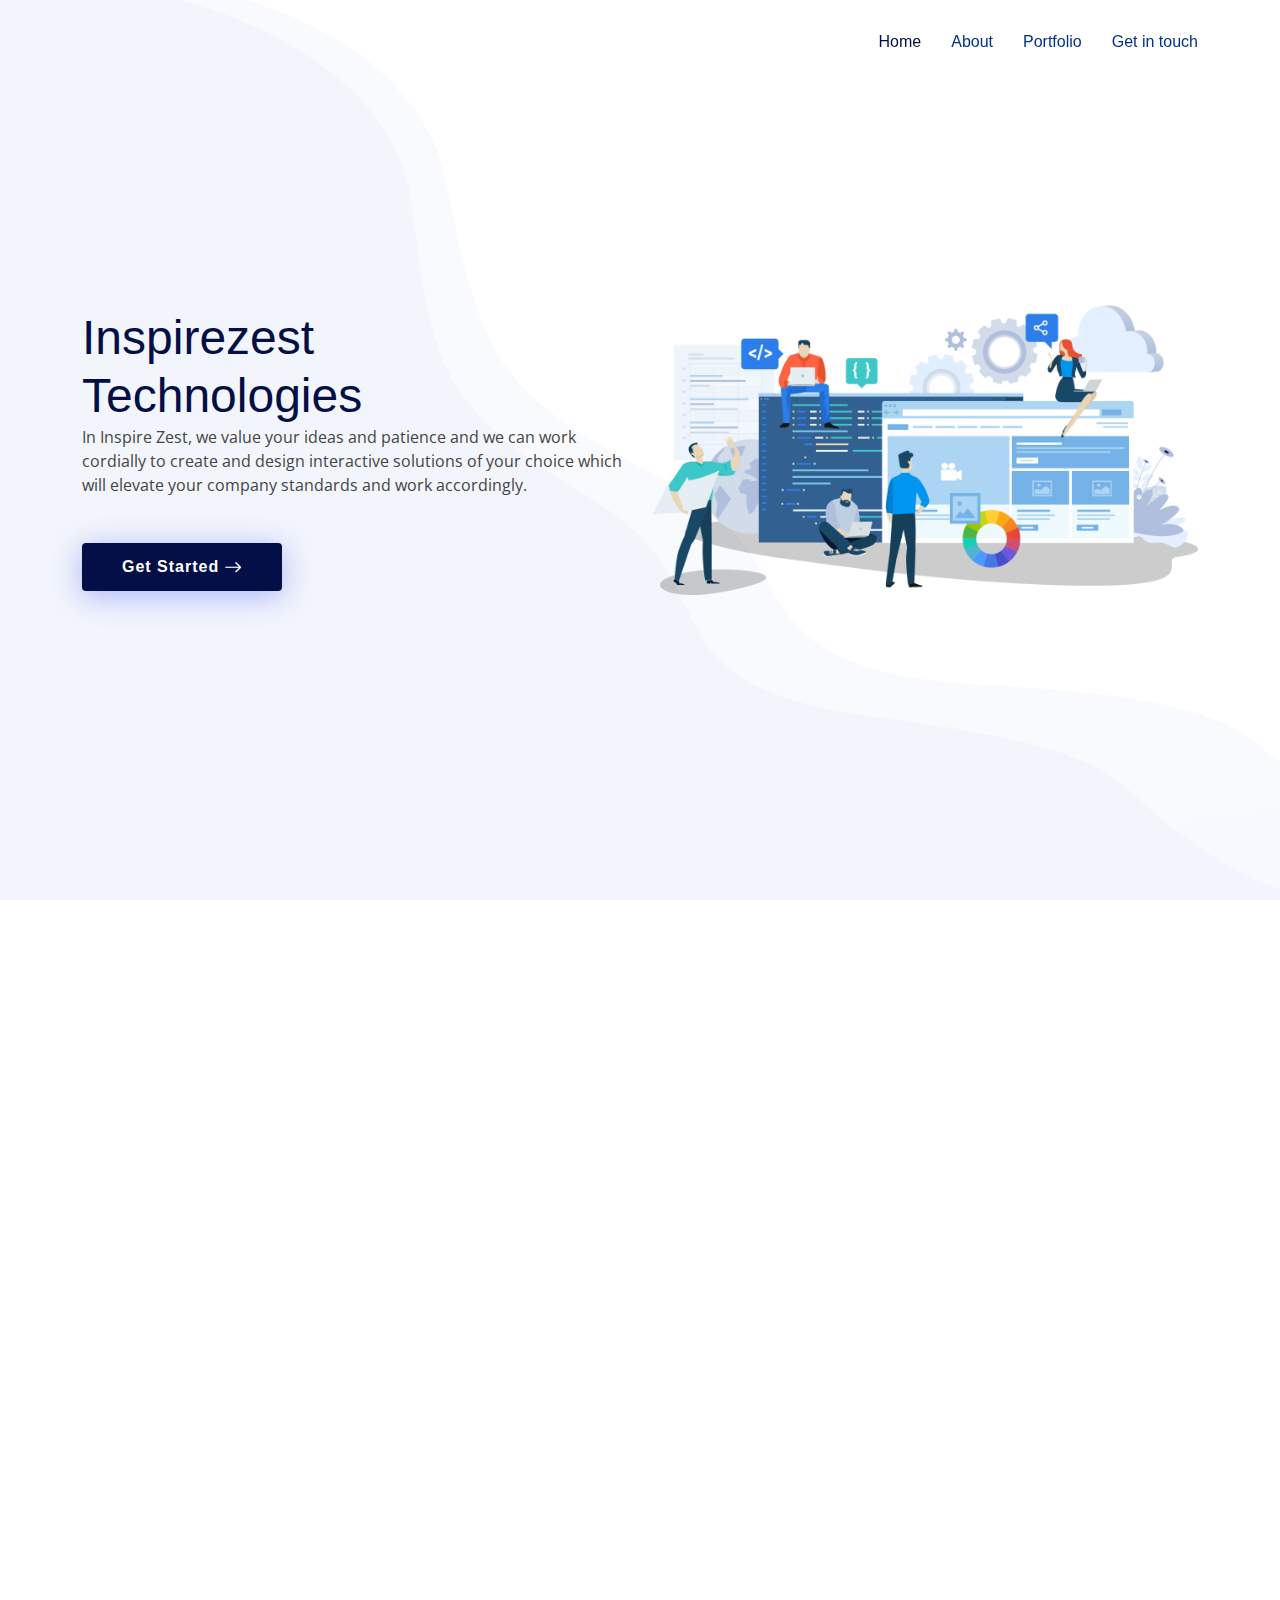
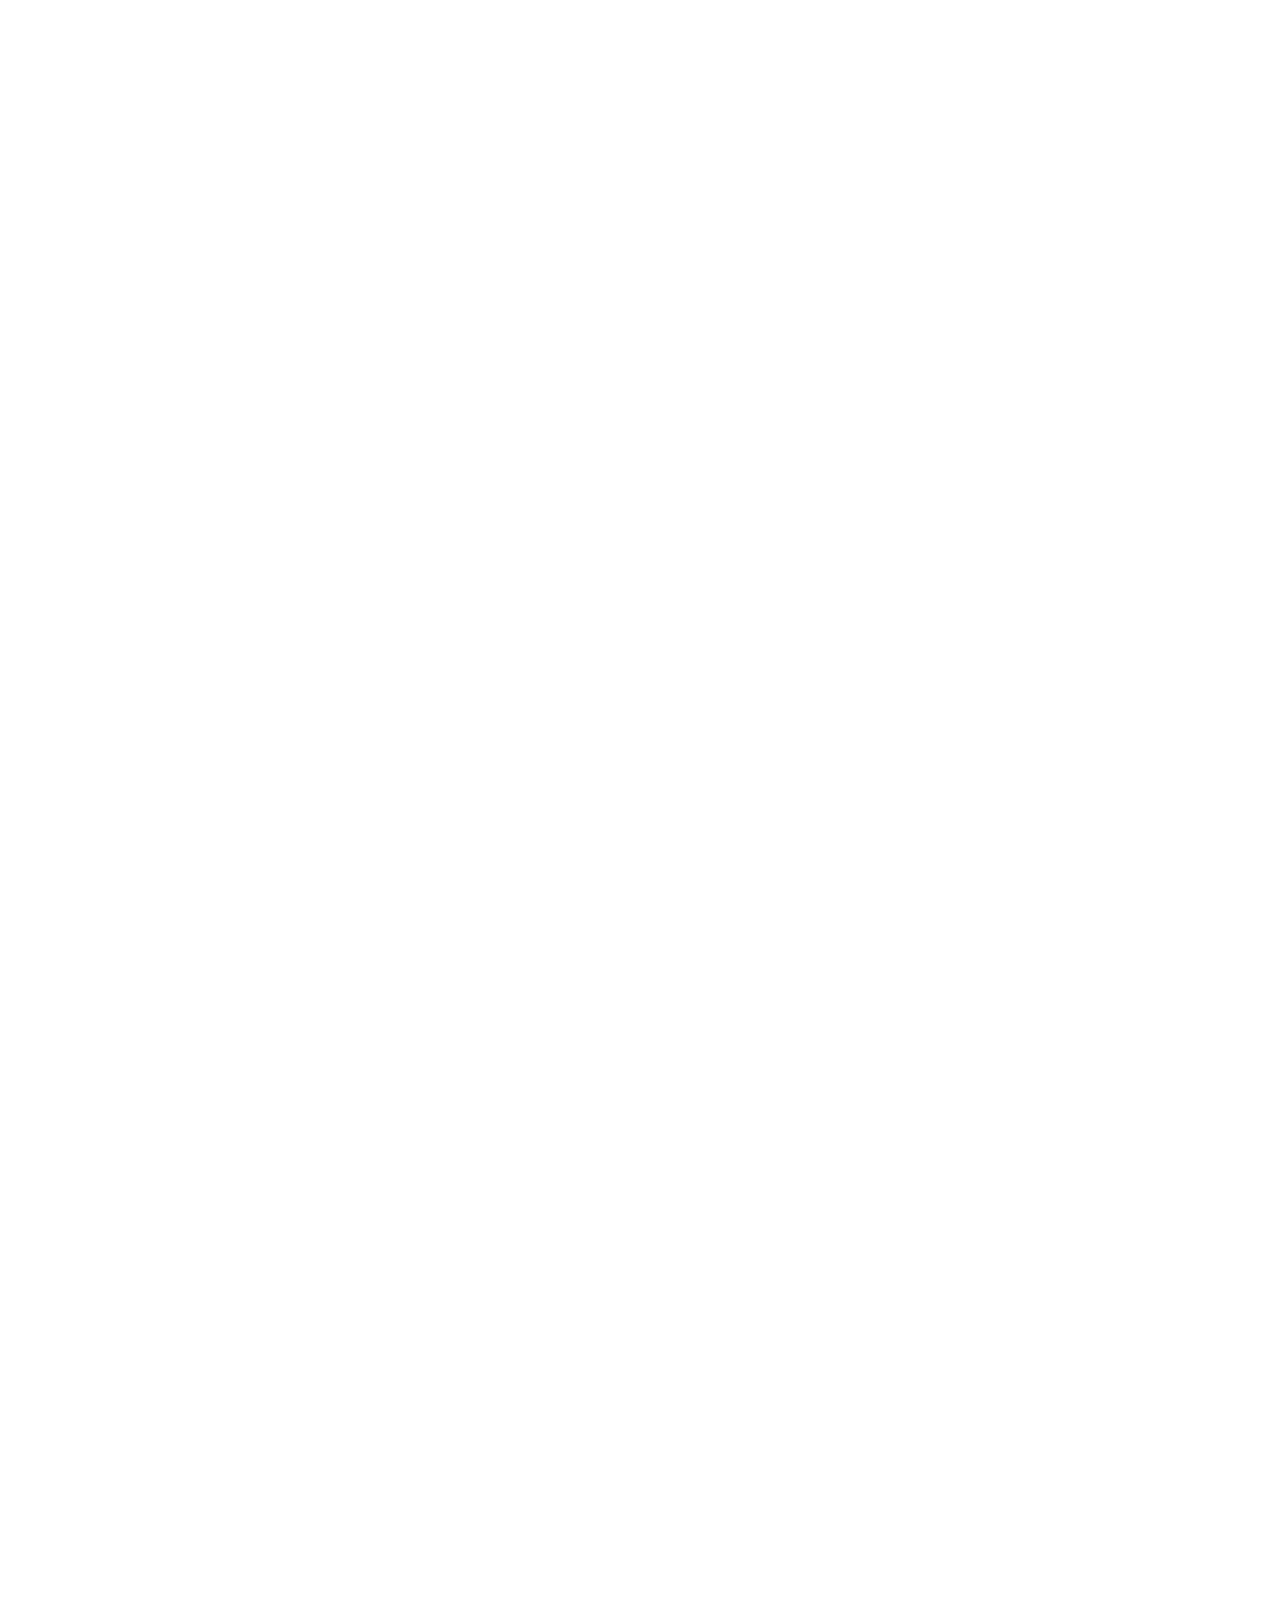
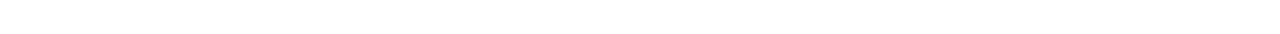
==== index.html @ b90c877a "updates" ====
<!DOCTYPE html>
<html lang="en">

<head>
  <meta charset="utf-8">
  <meta content="width=device-width, initial-scale=1.0" name="viewport">

  <title>Inspirezest Technologies</title>
  <meta content="" name="description">
  <meta content="" name="keywords">

  <!-- Favicons -->
  <link href="assets/img/favicon.png" rel="icon">
  <link href="assets/img/apple-touch-icon.png" rel="apple-touch-icon">

  <!-- Google Fonts -->
  <link href="https://fonts.googleapis.com/css?family=Open+Sans:300,300i,400,400i,600,600i,700,700i|Nunito:300,300i,400,400i,600,600i,700,700i|Poppins:300,300i,400,400i,500,500i,600,600i,700,700i" rel="stylesheet">

  <!-- Vendor CSS Files -->
  <link href="assets/vendor/aos/aos.css" rel="stylesheet">
  <link href="assets/vendor/bootstrap/css/bootstrap.min.css" rel="stylesheet">
  <link href="assets/vendor/bootstrap-icons/bootstrap-icons.css" rel="stylesheet">
  <link href="assets/vendor/glightbox/css/glightbox.min.css" rel="stylesheet">
  <link href="assets/vendor/remixicon/remixicon.css" rel="stylesheet">
  <link href="assets/vendor/swiper/swiper-bundle.min.css" rel="stylesheet">

  <!-- Template Main CSS File -->
  <link href="assets/css/style.css" rel="stylesheet">

  <!-- =======================================================
  * Template Name: FlexStart
  * Updated: Jul 27 2023 with Bootstrap v5.3.1
  * Template URL: https://bootstrapmade.com/flexstart-bootstrap-startup-template/
  * Author: BootstrapMade.com
  * License: https://bootstrapmade.com/license/
  ======================================================== -->
</head>

<body>

  <!-- ======= Header ======= -->
  <header id="header" class="header fixed-top">
    <div class="container-fluid container-xl d-flex align-items-center justify-content-between">

      <a href="index.html" class="logo d-flex align-items-center">
        <img src="assets/img/logo.png" alt="">
      </a>

      <nav id="navbar" class="navbar">
        <ul>
          <li><a class="nav-link scrollto active" href="index.html#hero">Home</a></li>
          <li><a class="nav-link scrollto" href="index.html#about">About</a></li>
          <li><a class="nav-link scrollto" href="portfolio.html">Portfolio</a></li>
          <li><a href='tel:+919567333266'>Get in touch</a></li>
        </ul>
        <i class="bi bi-list mobile-nav-toggle"></i>
      </nav><!-- .navbar -->

    </div>
  </header><!-- End Header -->

  <!-- ======= Hero Section ======= -->
  <section id="hero" class="hero d-flex align-items-center">

    <div class="container">
      <div class="row">
        <div class="col-lg-6 d-flex flex-column justify-content-center">
          <h1 data-aos="fade-up">Inspirezest<br>Technologies</h1>
          <p data-aos="fade-up" data-aos-delay="400">In Inspire Zest, we value your ideas and patience and we can work cordially to create and design interactive solutions of your choice which will elevate your company standards and work accordingly.</p>
          <div data-aos="fade-up" data-aos-delay="600">
            <div class="text-center text-lg-start">
              <a href="#about" class="btn-get-started scrollto d-inline-flex align-items-center justify-content-center align-self-center">
                <span>Get Started</span>
                <i class="bi bi-arrow-right"></i>
              </a>
            </div>
          </div>
        </div>
        <div class="col-lg-6 hero-img" data-aos="zoom-out" data-aos-delay="200">
          <img src="assets/img/hero-img.png" class="img-fluid" alt="">
        </div>
      </div>
    </div>

  </section><!-- End Hero -->

  <main id="main">
    <!-- ======= About Section ======= -->
    <section id="about" class="about">

      <div class="container" data-aos="fade-up">
        <div class="row gx-0">

          <div class="col-lg-6 d-flex flex-column justify-content-center" data-aos="fade-up" data-aos-delay="200">
            <div class="content">
              <h3>About Us</h3>
              <h2>We help organizations in profound way <br>to reflect their own core values.</h2>
              <p>
                We offer a comprehensive suite of creative digital solutions, catering to diverse client needs. Our expansion has transcended borders, <br>We're serving clients across the globe.
              </p>
              <div class="text-center text-lg-start">
                <a href="#portfolio" class="btn-read-more d-inline-flex align-items-center justify-content-center align-self-center">
                  <span>See Portfolio</span>
                  <i class="bi bi-arrow-right"></i>
                </a>
              </div>
            </div>
          </div>

          <div class="col-lg-6 d-flex align-items-center" data-aos="zoom-out" data-aos-delay="200">
            <img src="assets/img/about.png" class="img-fluid" alt="">
          </div>

        </div>
      </div>

    </section><!-- End About Section -->

            <!-- Tab Content -->
            <div class="tab-content">

              
                  </button>
                </h2>
                <div id="faq2-content-3" class="accordion-collapse collapse" data-bs-parent="#faqlist2">
                  <div class="accordion-body">
                    Laoreet sit amet cursus sit amet dictum sit amet justo. Mauris vitae ultricies leo integer malesuada nunc vel. Tincidunt eget nullam non nisi est sit amet. Turpis nunc eget lorem dolor sed. Ut venenatis tellus in metus vulputate eu scelerisque. Pellentesque diam volutpat commodo sed egestas egestas fringilla phasellus faucibus. Nibh tellus molestie nunc non blandit massa enim nec.
                  </div>
                </div>
              </div>

            </div>
          </div>

        </div>

      </div>

    </section><!-- End F.A.Q Section -->

    <!-- ======= Portfolio Section ======= -->
    <section id="portfolio" class="portfolio">

      <div class="container" data-aos="fade-up">

        <header class="section-header">
          <h2>Portfolio</h2>
          <p>Check our latest work</p>
        </header>

        <div class="row" data-aos="fade-up" data-aos-delay="100">
          <div class="col-lg-12 d-flex justify-content-center">
            <ul id="portfolio-flters">
              <li data-filter="*" class="filter-active">All</li>
              <li data-filter=".filter-Branding">Branding</li>
              <li data-filter=".filter-card">Social Media</li>
              <li data-filter=".filter-web">Web & Mobile Apps</li>
            </ul>
          </div>
        </div>

        <div class="row gy-4 portfolio-container" data-aos="fade-up" data-aos-delay="200">

          <div class="col-lg-4 col-md-6 portfolio-item filter-Branding">
            <div class="portfolio-wrap">
              <img src="assets/img/portfolio/Branding (2).jpg" class="img-fluid" alt="">
              <div class="portfolio-info">
                <h4>SHAKTI GYM</h4>
                <p>Logo Design</p>
                <div class="portfolio-links">
                  <a href="assets/img/portfolio/Branding (2).jpg" data-gallery="portfolioGallery" class="portfokio-lightbox" title="SHAKTI GYM"><i class="bi bi-plus"></i></a>
                </div>
              </div>
            </div>
          </div>

          <div class="col-lg-4 col-md-6 portfolio-item filter-web">
            <div class="portfolio-wrap">
              <img src="assets/img/portfolio/Web & Mobile Apps (5).jpg" class="img-fluid" alt="">
              <div class="portfolio-info">
                <h4>Multiwing Solutions</h4>
                <p>Website Development</p>
                <div class="portfolio-links">
                  <a href="assets/img/portfolio/Web & Mobile Apps (5).jpg" data-gallery="portfolioGallery" class="portfokio-lightbox" title="Multiwing Solutions"><i class="bi bi-plus"></i></a>
                </div>
              </div>
            </div>
          </div>

          <div class="col-lg-4 col-md-6 portfolio-item filter-Branding">
            <div class="portfolio-wrap">
              <img src="assets/img/portfolio/Branding (1).jpg" class="img-fluid" alt="">
              <div class="portfolio-info">
                <h4>KEERTHI TEA</h4>
                <p>Logo Design</p>
                <div class="portfolio-links">
                  <a href="assets/img/portfolio/Branding (1).jpg" data-gallery="portfolioGallery" class="portfokio-lightbox" title="KEERTHI TEA"><i class="bi bi-plus"></i></a>
                </div>
              </div>
            </div>
          </div>

          <div class="col-lg-4 col-md-6 portfolio-item filter-card">
            <div class="portfolio-wrap">
              <img src="assets/img/portfolio/Social Media (12).jpg" class="img-fluid" alt="">
              <div class="portfolio-info">
                <h4>UK XPRESS</h4>
                <p>Social Media Creative</p>
                <div class="portfolio-links">
                  <a href="assets/img/portfolio/Social Media (12).jpg" data-gallery="portfolioGallery" class="portfokio-lightbox" title="UK XPRESS"><i class="bi bi-plus"></i></a>
                </div>
              </div>
            </div>
          </div>

          <div class="col-lg-4 col-md-6 portfolio-item filter-web">
            <div class="portfolio-wrap">
              <img src="assets/img/portfolio/Web & Mobile Apps (1).jpg" class="img-fluid" alt="">
              <div class="portfolio-info">
                <h4>Multiwing Solutions</h4>
                <p>Website Development</p>
                <div class="portfolio-links">
                  <a href="assets/img/portfolio/Web & Mobile Apps (1).jpg" data-gallery="portfolioGallery" class="portfokio-lightbox" title="Multiwing Solutions"><i class="bi bi-plus"></i></a>
                </div>
              </div>
            </div>
          </div>

          <div class="col-lg-4 col-md-6 portfolio-item filter-Branding">
            <div class="portfolio-wrap">
              <img src="assets/img/portfolio/Branding (3).jpg" class="img-fluid" alt="">
              <div class="portfolio-info">
                <h4>LACO COFFEE</h4>
                <p>Logo Design</p>
                <div class="portfolio-links">
                  <a href="assets/img/portfolio/Branding (3).jpg" data-gallery="portfolioGallery" class="portfokio-lightbox" title="LACO COFFEE"><i class="bi bi-plus"></i></a>
                </div>
              </div>
            </div>
          </div>

          <div class="col-lg-4 col-md-6 portfolio-item filter-card">
            <div class="portfolio-wrap">
              <img src="assets/img/portfolio/Social Media (11).jpg" class="img-fluid" alt="">
              <div class="portfolio-info">
                <h4>UK XPRESS</h4>
                <p>Social Media Creative</p>
                <div class="portfolio-links">
                  <a href="assets/img/portfolio/Social Media (11).jpg" data-gallery="portfolioGallery" class="portfokio-lightbox" title="UK XPRESS"><i class="bi bi-plus"></i></a>
                </div>
              </div>
            </div>
          </div>

          <div class="col-lg-4 col-md-6 portfolio-item filter-card">
            <div class="portfolio-wrap">
              <img src="assets/img/portfolio/Social Media (10).jpg" class="img-fluid" alt="">
              <div class="portfolio-info">
                <h4>Zolo Designer Studio</h4>
                <p>Social Media Creative</p>
                <div class="portfolio-links">
                  <a href="assets/img/portfolio/Social Media (10).jpg" data-gallery="portfolioGallery" class="portfokio-lightbox" title="Zolo Designer Studio"><i class="bi bi-plus"></i></a>
                </div>
              </div>
            </div>
          </div>

          <div class="col-lg-4 col-md-6 portfolio-item filter-web">
            <div class="portfolio-wrap">
              <img src="assets/img/portfolio/Web & Mobile Apps (3).jpg" class="img-fluid" alt="">
              <div class="portfolio-info">
                <h4>Grohood</h4>
                <p>UI/UX Design</p>
                <div class="portfolio-links">
                  <a href="assets/img/portfolio/Web & Mobile Apps (3).jpg" data-gallery="portfolioGallery" class="portfokio-lightbox" title="Web & Mobile Apps"><i class="bi bi-plus"></i></a>
                </div>
              </div>
            </div>
          </div>

          <div class="col-lg-4 col-md-6 portfolio-item filter-web">
            <div class="portfolio-wrap">
              <img src="assets/img/portfolio/Web & Mobile Apps (2).jpg" class="img-fluid" alt="">
              <div class="portfolio-info">
                <h4>Zapkart</h4>
                <p>UI/UX Design<p>
                <div class="portfolio-links">
                  <a href="assets/img/portfolio/Web & Mobile Apps (2).jpg" data-gallery="portfolioGallery" class="portfokio-lightbox" title="Web & Mobile Apps"><i class="bi bi-plus"></i></a>
                </div>
              </div>
            </div>
          </div>

        </div>

      </div>

    </section><!-- End Portfolio Section -->

          </div>

        </div>
      </div>
    </div>

      </div>
    </div>
  </footer><!-- End Footer -->

  <a href="#" class="back-to-top d-flex align-items-center justify-content-center"><i class="bi bi-arrow-up-short"></i></a>

  <!-- Vendor JS Files -->
  <script src="assets/vendor/purecounter/purecounter_vanilla.js"></script>
  <script src="assets/vendor/aos/aos.js"></script>
  <script src="assets/vendor/bootstrap/js/bootstrap.bundle.min.js"></script>
  <script src="assets/vendor/glightbox/js/glightbox.min.js"></script>
  <script src="assets/vendor/isotope-layout/isotope.pkgd.min.js"></script>
  <script src="assets/vendor/swiper/swiper-bundle.min.js"></script>
  <script src="assets/vendor/php-email-form/validate.js"></script>

  <!-- Template Main JS File -->
  <script src="assets/js/main.js"></script>

</body>

</html>
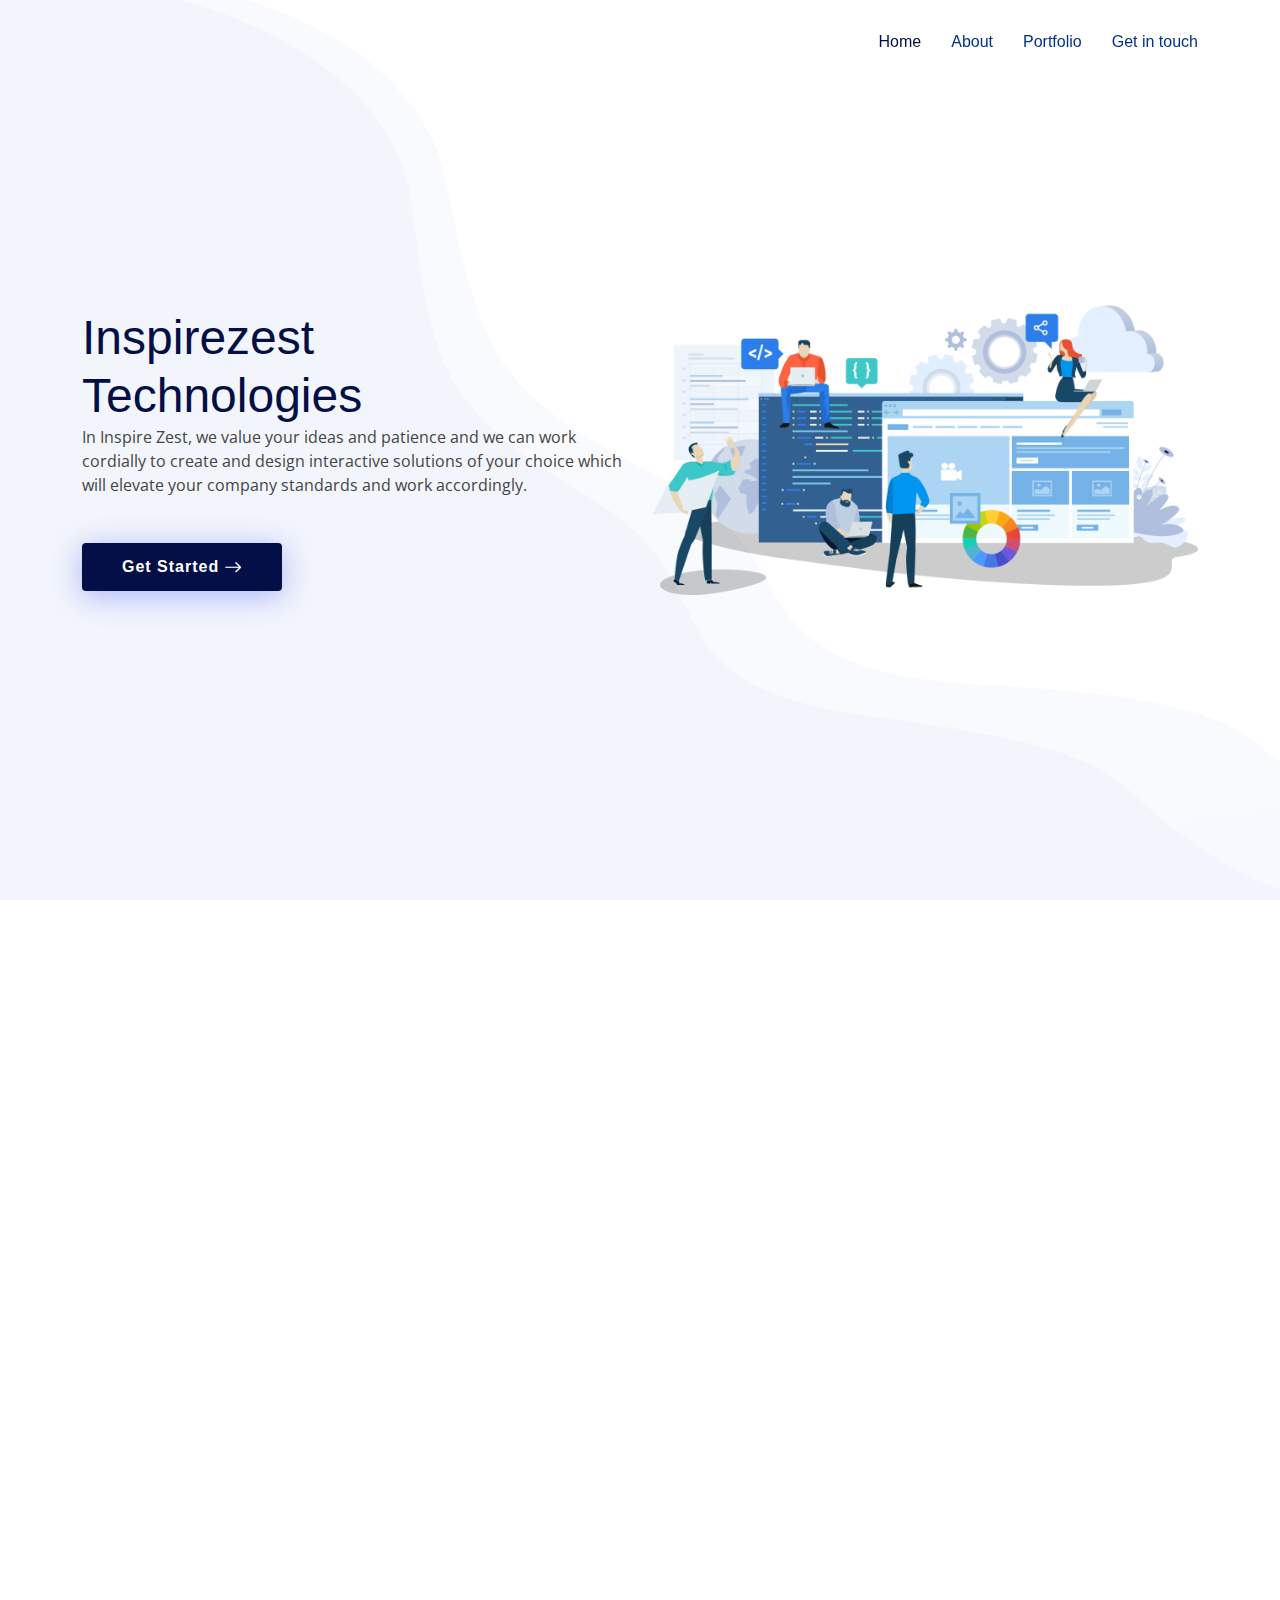
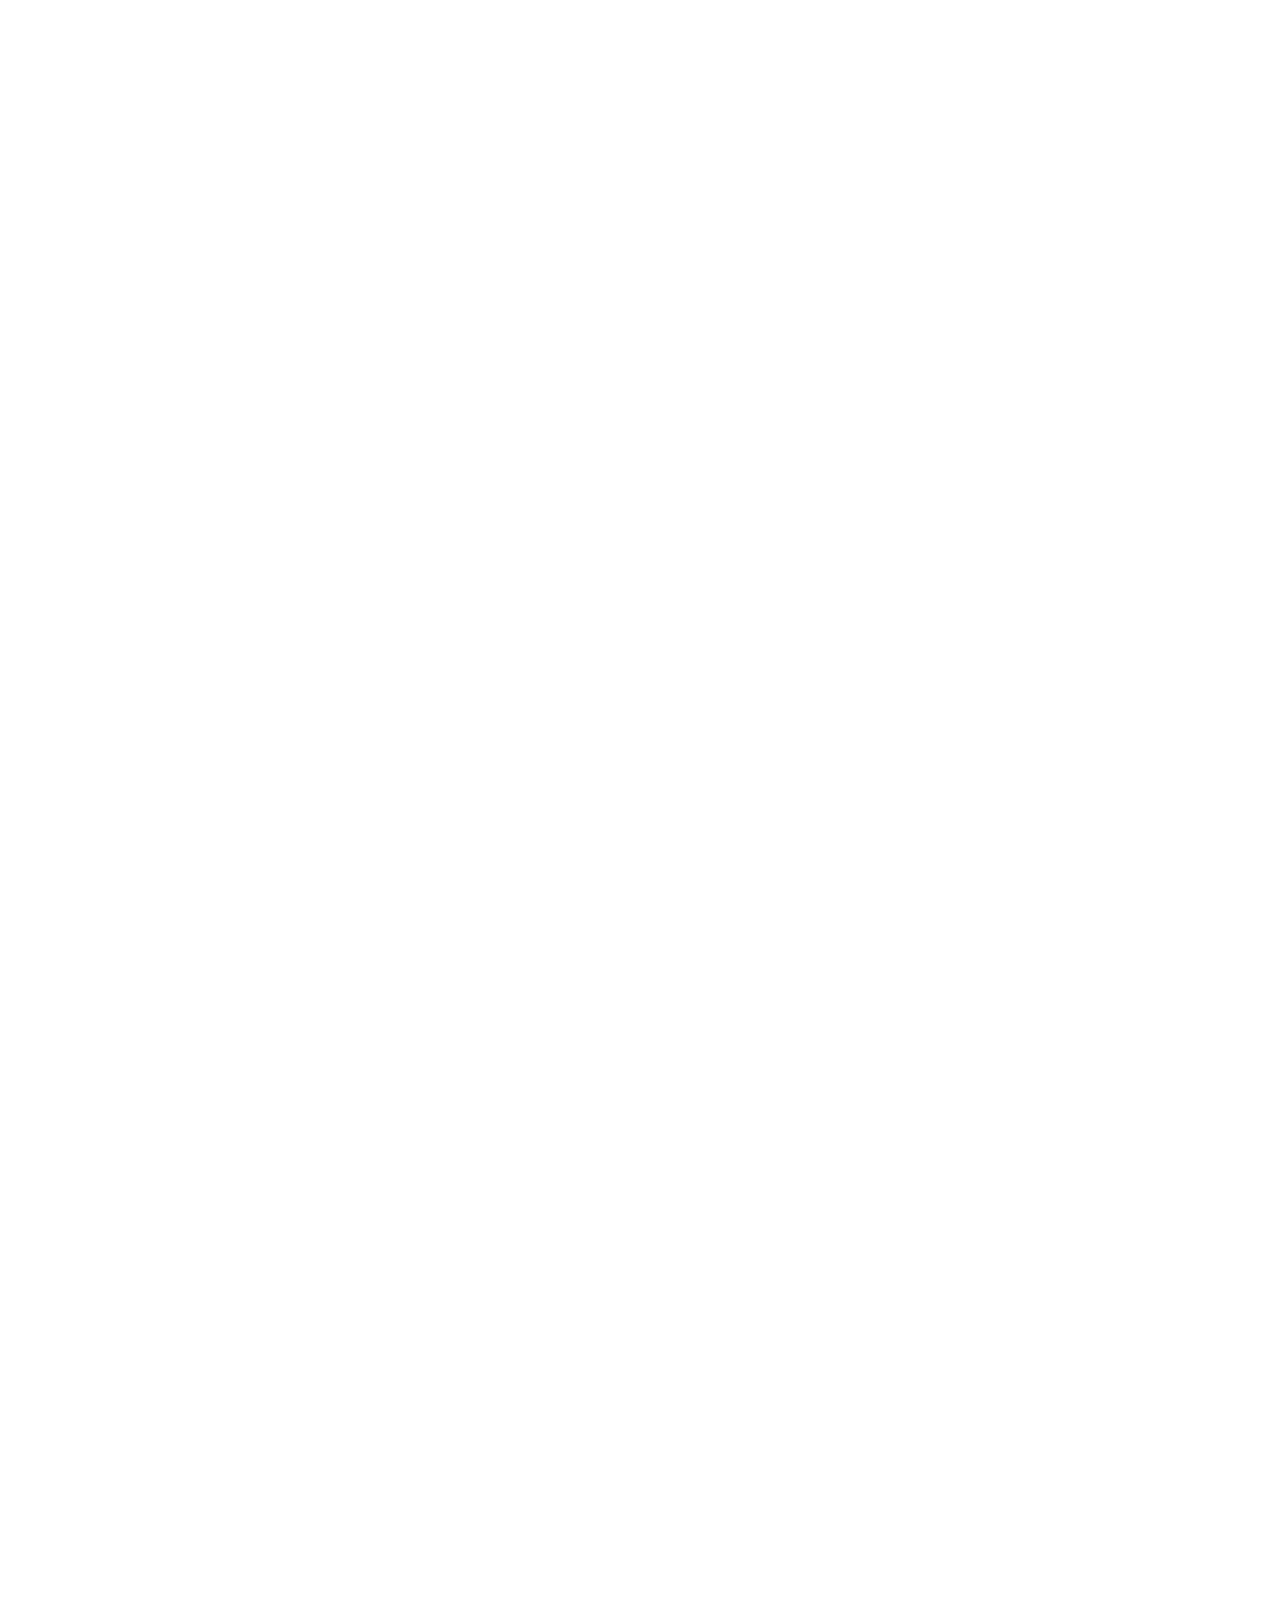
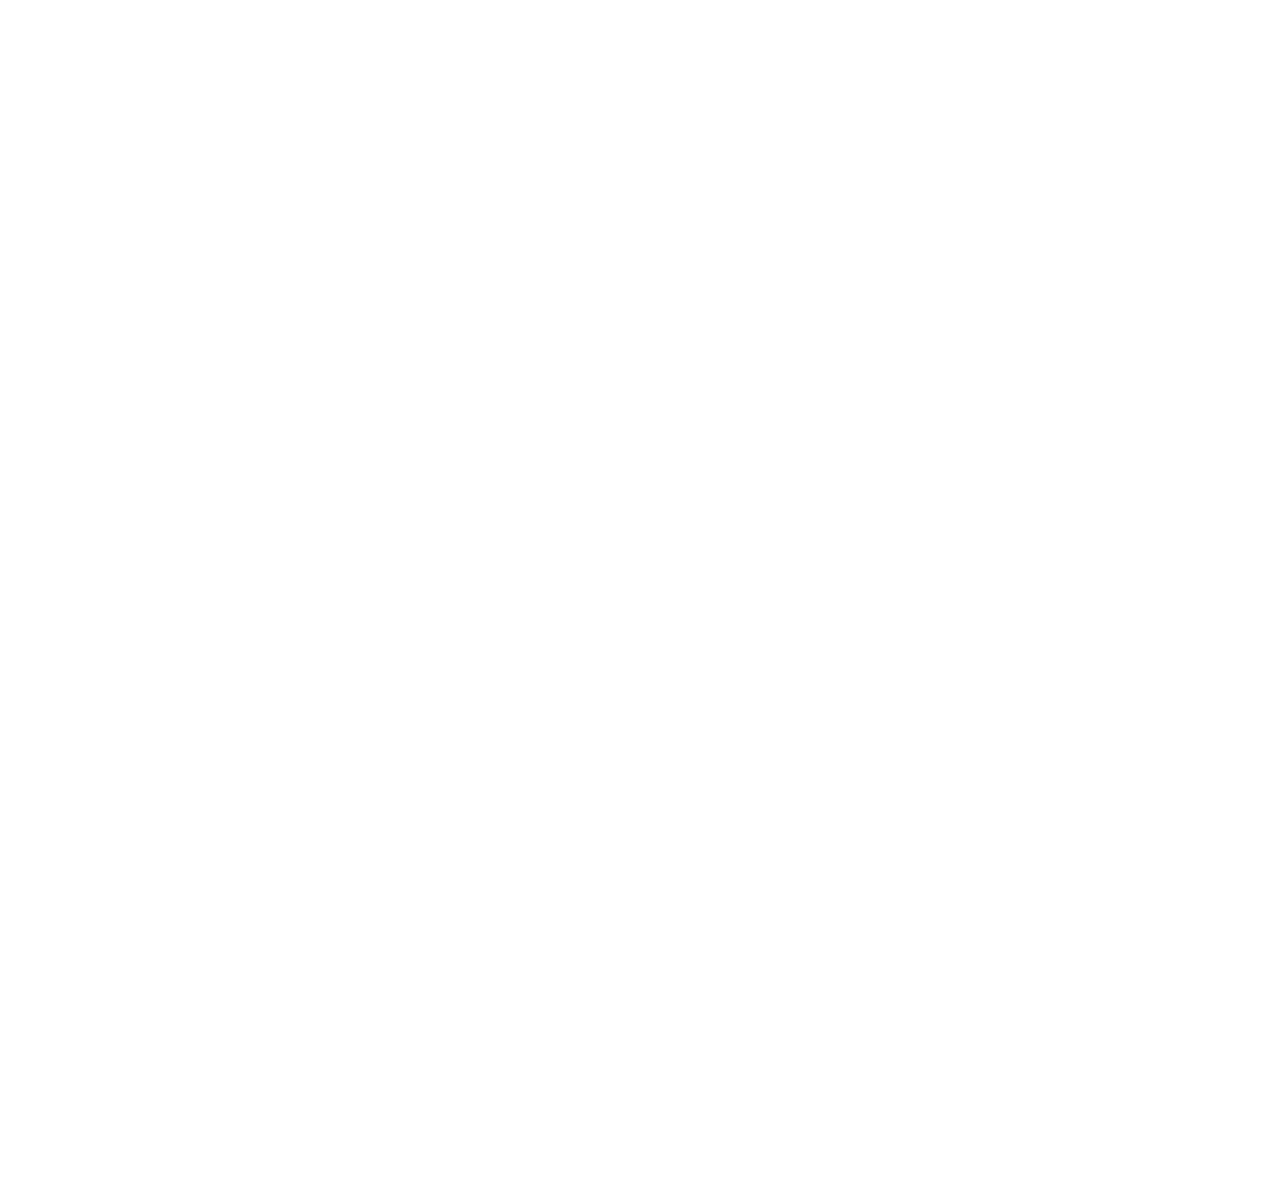
==== commit 45f1be40: "updates" ====
--- a/index.html
+++ b/index.html
@@ -161,14 +161,196 @@
 
         <div class="row gy-4 portfolio-container" data-aos="fade-up" data-aos-delay="200">
 
-          <div class="col-lg-4 col-md-6 portfolio-item filter-Branding">
-            <div class="portfolio-wrap">
-              <img src="assets/img/portfolio/Branding (2).jpg" class="img-fluid" alt="">
-              <div class="portfolio-info">
-                <h4>SHAKTI GYM</h4>
+          <div class="col-lg-4 col-md-6 portfolio-item filter-card">
+            <div class="portfolio-wrap">
+              <img src="assets/img/portfolio/project.jpg" class="img-fluid" alt="">
+              <div class="portfolio-info">
+                <h4>AMCOS</h4>
                 <p>Logo Design</p>
                 <div class="portfolio-links">
-                  <a href="assets/img/portfolio/Branding (2).jpg" data-gallery="portfolioGallery" class="portfokio-lightbox" title="SHAKTI GYM"><i class="bi bi-plus"></i></a>
+                  <a href="assets/img/portfolio/project.jpg" data-gallery="portfolioGallery" class="portfokio-lightbox" title="AMCOS"><i class="bi bi-plus"></i></a>
+                </div>
+              </div>
+            </div>
+          </div>
+
+          <div class="col-lg-4 col-md-6 portfolio-item filter-Branding">
+            <div class="portfolio-wrap">
+              <img src="assets/img/portfolio/brand (3).jpg" class="img-fluid" alt="">
+              <div class="portfolio-info">
+                <h4>Vijaya Hospital</h4>
+                <p>Medical</p>
+                <div class="portfolio-links">
+                  <a href="assets/img/portfolio/brand (3).jpg" data-gallery="portfolioGallery" class="portfokio-lightbox" title="Vijaya Hospital"><i class="bi bi-plus"></i></a>
+                </div>
+              </div>
+            </div>
+          </div>
+
+          <div class="col-lg-4 col-md-6 portfolio-item filter-Branding">
+            <div class="portfolio-wrap">
+              <img src="assets/img/portfolio/brand.jpg" class="img-fluid" alt="">
+              <div class="portfolio-info">
+                <h4>AMKING</h4>
+                <p>Land Sketch</p>
+                <div class="portfolio-links">
+                  <a href="assets/img/portfolio/brand.jpg" data-gallery="portfolioGallery" class="portfokio-lightbox" title="AMKING"><i class="bi bi-plus"></i></a>
+                </div>
+              </div>
+            </div>
+          </div>
+
+          <div class="col-lg-4 col-md-6 portfolio-item filter-card">
+            <div class="portfolio-wrap">
+              <img src="assets/img/portfolio/brand (4).jpg" class="img-fluid" alt="">
+              <div class="portfolio-info">
+                <h4>LEADZ</h4>
+                <p>Study Abroad</p>
+                <div class="portfolio-links">
+                  <a href="assets/img/portfolio/brand (4).jpg" data-gallery="portfolioGallery" class="portfokio-lightbox" title="LEADZ"><i class="bi bi-plus"></i></a>
+                </div>
+              </div>
+            </div>
+          </div>
+
+          <div class="col-lg-4 col-md-6 portfolio-item filter-card">
+            <div class="portfolio-wrap">
+              <img src="assets/img/portfolio/brand (6).jpg" class="img-fluid" alt="">
+              <div class="portfolio-info">
+                <h4>VIMALA HRIDAYA CONVENT SCHOOL</h4>
+                <p>Education</p>
+                <div class="portfolio-links">
+                  <a href="assets/img/portfolio/brand (6).jpg" data-gallery="portfolioGallery" class="portfokio-lightbox" title="VIMALA HRIDAYA CONVENT SCHOOL"><i class="bi bi-plus"></i></a>
+                </div>
+              </div>
+            </div>
+          </div>
+
+          <div class="col-lg-4 col-md-6 portfolio-item filter-Branding">
+            <div class="portfolio-wrap">
+              <img src="assets/img/portfolio/brand (7).jpg" class="img-fluid" alt="">
+              <div class="portfolio-info">
+                <h4>KARUNYA EYE Hospital</h4>
+                <p>Health</p>
+                <div class="portfolio-links">
+                  <a href="assets/img/portfolio/brand (7).jpg" data-gallery="portfolioGallery" class="portfokio-lightbox" title="KARUNYA EYE Hospital"><i class="bi bi-plus"></i></a>
+                </div>
+              </div>
+            </div>
+          </div>
+
+          <div class="col-lg-4 col-md-6 portfolio-item filter-Branding">
+            <div class="portfolio-wrap">
+              <img src="assets/img/portfolio/brand (8).jpg" class="img-fluid" alt="">
+              <div class="portfolio-info">
+                <h4>FUR HEAVEN</h4>
+                <p>Pet Care</p>
+                <div class="portfolio-links">
+                  <a href="assets/img/portfolio/brand (8).jpg" data-gallery="portfolioGallery" class="portfokio-lightbox" title="FUR HEAVEN"><i class="bi bi-plus"></i></a>
+                </div>
+              </div>
+            </div>
+          </div>
+
+          <div class="col-lg-4 col-md-6 portfolio-item filter-Branding">
+            <div class="portfolio-wrap">
+              <img src="assets/img/portfolio/brand (9).jpg" class="img-fluid" alt="">
+              <div class="portfolio-info">
+                <h4>FRANKZTREAT</h4>
+                <p>Food</p>
+                <div class="portfolio-links">
+                  <a href="assets/img/portfolio/brand (9).jpg" data-gallery="portfolioGallery" class="portfokio-lightbox" title="FRANKZTREAT"><i class="bi bi-plus"></i></a>
+                </div>
+              </div>
+            </div>
+          </div>
+
+          <div class="col-lg-4 col-md-6 portfolio-item filter-Branding">
+            <div class="portfolio-wrap">
+              <img src="assets/img/portfolio/brand (11).jpg" class="img-fluid" alt="">
+              <div class="portfolio-info">
+                <h4>Nila Palace</h4>
+                <p>Luxury Hotel</p>
+                <div class="portfolio-links">
+                  <a href="assets/img/portfolio/brand (11).jpg" data-gallery="portfolioGallery" class="portfokio-lightbox" title="ila Palace"><i class="bi bi-plus"></i></a>
+                </div>
+              </div>
+            </div>
+          </div>
+
+          <div class="col-lg-4 col-md-6 portfolio-item filter-Branding">
+            <div class="portfolio-wrap">
+              <img src="assets/img/portfolio/brand (12).jpg" class="img-fluid" alt="">
+              <div class="portfolio-info">
+                <h4>ROSEBOWL</h4>
+                <p>Hotel & Restaurant</p>
+                <div class="portfolio-links">
+                  <a href="assets/img/portfolio/brand (12).jpg" data-gallery="portfolioGallery" class="portfokio-lightbox" title="ROSEBOWL"><i class="bi bi-plus"></i></a>
+                </div>
+              </div>
+            </div>
+          </div>
+
+          <div class="col-lg-4 col-md-6 portfolio-item filter-card">
+            <div class="portfolio-wrap">
+              <img src="assets/img/portfolio/brand (15).jpg" class="img-fluid" alt="">
+              <div class="portfolio-info">
+                <h4>OrthoPeadic Surgeons</h4>
+                <p>Medical & Health</p>
+                <div class="portfolio-links">
+                  <a href="assets/img/portfolio/brand (15).jpg" data-gallery="portfolioGallery" class="portfokio-lightbox" title="OrthoPeadic Surgeons"><i class="bi bi-plus"></i></a>
+                </div>
+              </div>
+            </div>
+          </div>
+
+          <div class="col-lg-4 col-md-6 portfolio-item filter-card">
+            <div class="portfolio-wrap">
+              <img src="assets/img/portfolio/brand (16).jpg" class="img-fluid" alt="">
+              <div class="portfolio-info">
+                <h4>KP TRADERS</h4>
+                <p>Home Appliances</p>
+                <div class="portfolio-links">
+                  <a href="assets/img/portfolio/brand (16).jpg" data-gallery="portfolioGallery" class="portfokio-lightbox" title="KP TRADERS"><i class="bi bi-plus"></i></a>
+                </div>
+              </div>
+            </div>
+          </div>
+
+          <div class="col-lg-4 col-md-6 portfolio-item filter-card">
+            <div class="portfolio-wrap">
+              <img src="assets/img/portfolio/brand (18).jpg" class="img-fluid" alt="">
+              <div class="portfolio-info">
+                <h4>HAREES</h4>
+                <p>Jewellery</p>
+                <div class="portfolio-links">
+                  <a href="assets/img/portfolio/brand (18).jpg" data-gallery="portfolioGallery" class="portfokio-lightbox" title="HAREES"><i class="bi bi-plus"></i></a>
+                </div>
+              </div>
+            </div>
+          </div>
+
+          <div class="col-lg-4 col-md-6 portfolio-item filter-card">
+            <div class="portfolio-wrap">
+              <img src="assets/img/portfolio/brand (19).jpg" class="img-fluid" alt="">
+              <div class="portfolio-info">
+                <h4>WASHINGTON DC</h4>
+                <p>Car Dealing Studio</p>
+                <div class="portfolio-links">
+                  <a href="assets/img/portfolio/brand (19).jpg" data-gallery="portfolioGallery" class="portfokio-lightbox" title="WASHINGTON DC"><i class="bi bi-plus"></i></a>
+                </div>
+              </div>
+            </div>
+          </div>
+
+          <div class="col-lg-4 col-md-6 portfolio-item filter-card">
+            <div class="portfolio-wrap">
+              <img src="assets/img/portfolio/brand (20).jpg" class="img-fluid" alt="">
+              <div class="portfolio-info">
+                <h4>ATRIUM</h4>
+                <p>Design Studio</p>
+                <div class="portfolio-links">
+                  <a href="assets/img/portfolio/brand (20).jpg" data-gallery="portfolioGallery" class="portfokio-lightbox" title="ATRIUM"><i class="bi bi-plus"></i></a>
                 </div>
               </div>
             </div>
@@ -176,116 +358,64 @@
 
           <div class="col-lg-4 col-md-6 portfolio-item filter-web">
             <div class="portfolio-wrap">
-              <img src="assets/img/portfolio/Web & Mobile Apps (5).jpg" class="img-fluid" alt="">
-              <div class="portfolio-info">
-                <h4>Multiwing Solutions</h4>
-                <p>Website Development</p>
-                <div class="portfolio-links">
-                  <a href="assets/img/portfolio/Web & Mobile Apps (5).jpg" data-gallery="portfolioGallery" class="portfokio-lightbox" title="Multiwing Solutions"><i class="bi bi-plus"></i></a>
-                </div>
-              </div>
-            </div>
-          </div>
-
-          <div class="col-lg-4 col-md-6 portfolio-item filter-Branding">
-            <div class="portfolio-wrap">
-              <img src="assets/img/portfolio/Branding (1).jpg" class="img-fluid" alt="">
-              <div class="portfolio-info">
-                <h4>KEERTHI TEA</h4>
-                <p>Logo Design</p>
-                <div class="portfolio-links">
-                  <a href="assets/img/portfolio/Branding (1).jpg" data-gallery="portfolioGallery" class="portfokio-lightbox" title="KEERTHI TEA"><i class="bi bi-plus"></i></a>
-                </div>
-              </div>
-            </div>
-          </div>
-
-          <div class="col-lg-4 col-md-6 portfolio-item filter-card">
-            <div class="portfolio-wrap">
-              <img src="assets/img/portfolio/Social Media (12).jpg" class="img-fluid" alt="">
-              <div class="portfolio-info">
-                <h4>UK XPRESS</h4>
-                <p>Social Media Creative</p>
-                <div class="portfolio-links">
-                  <a href="assets/img/portfolio/Social Media (12).jpg" data-gallery="portfolioGallery" class="portfokio-lightbox" title="UK XPRESS"><i class="bi bi-plus"></i></a>
-                </div>
-              </div>
-            </div>
-          </div>
-
-          <div class="col-lg-4 col-md-6 portfolio-item filter-web">
-            <div class="portfolio-wrap">
-              <img src="assets/img/portfolio/Web & Mobile Apps (1).jpg" class="img-fluid" alt="">
-              <div class="portfolio-info">
-                <h4>Multiwing Solutions</h4>
-                <p>Website Development</p>
-                <div class="portfolio-links">
-                  <a href="assets/img/portfolio/Web & Mobile Apps (1).jpg" data-gallery="portfolioGallery" class="portfokio-lightbox" title="Multiwing Solutions"><i class="bi bi-plus"></i></a>
-                </div>
-              </div>
-            </div>
-          </div>
-
-          <div class="col-lg-4 col-md-6 portfolio-item filter-Branding">
-            <div class="portfolio-wrap">
-              <img src="assets/img/portfolio/Branding (3).jpg" class="img-fluid" alt="">
-              <div class="portfolio-info">
-                <h4>LACO COFFEE</h4>
-                <p>Logo Design</p>
-                <div class="portfolio-links">
-                  <a href="assets/img/portfolio/Branding (3).jpg" data-gallery="portfolioGallery" class="portfokio-lightbox" title="LACO COFFEE"><i class="bi bi-plus"></i></a>
-                </div>
-              </div>
-            </div>
-          </div>
-
-          <div class="col-lg-4 col-md-6 portfolio-item filter-card">
-            <div class="portfolio-wrap">
-              <img src="assets/img/portfolio/Social Media (11).jpg" class="img-fluid" alt="">
-              <div class="portfolio-info">
-                <h4>UK XPRESS</h4>
-                <p>Social Media Creative</p>
-                <div class="portfolio-links">
-                  <a href="assets/img/portfolio/Social Media (11).jpg" data-gallery="portfolioGallery" class="portfokio-lightbox" title="UK XPRESS"><i class="bi bi-plus"></i></a>
-                </div>
-              </div>
-            </div>
-          </div>
-
-          <div class="col-lg-4 col-md-6 portfolio-item filter-card">
-            <div class="portfolio-wrap">
-              <img src="assets/img/portfolio/Social Media (10).jpg" class="img-fluid" alt="">
-              <div class="portfolio-info">
-                <h4>Zolo Designer Studio</h4>
-                <p>Social Media Creative</p>
-                <div class="portfolio-links">
-                  <a href="assets/img/portfolio/Social Media (10).jpg" data-gallery="portfolioGallery" class="portfokio-lightbox" title="Zolo Designer Studio"><i class="bi bi-plus"></i></a>
-                </div>
-              </div>
-            </div>
-          </div>
-
-          <div class="col-lg-4 col-md-6 portfolio-item filter-web">
-            <div class="portfolio-wrap">
-              <img src="assets/img/portfolio/Web & Mobile Apps (3).jpg" class="img-fluid" alt="">
-              <div class="portfolio-info">
-                <h4>Grohood</h4>
-                <p>UI/UX Design</p>
-                <div class="portfolio-links">
-                  <a href="assets/img/portfolio/Web & Mobile Apps (3).jpg" data-gallery="portfolioGallery" class="portfokio-lightbox" title="Web & Mobile Apps"><i class="bi bi-plus"></i></a>
-                </div>
-              </div>
-            </div>
-          </div>
-
-          <div class="col-lg-4 col-md-6 portfolio-item filter-web">
-            <div class="portfolio-wrap">
-              <img src="assets/img/portfolio/Web & Mobile Apps (2).jpg" class="img-fluid" alt="">
-              <div class="portfolio-info">
-                <h4>Zapkart</h4>
-                <p>UI/UX Design<p>
-                <div class="portfolio-links">
-                  <a href="assets/img/portfolio/Web & Mobile Apps (2).jpg" data-gallery="portfolioGallery" class="portfokio-lightbox" title="Web & Mobile Apps"><i class="bi bi-plus"></i></a>
+              <img src="assets/img/portfolio/brand (21).jpg" class="img-fluid" alt="">
+              <div class="portfolio-info">
+                <h4>GLOBAL INSIGNIA FOR TECHNICAL SERVICES.CO</h4>
+                <p>Technical Service</p>
+                <div class="portfolio-links">
+                  <a href="assets/img/portfolio/brand (21).jpg" data-gallery="portfolioGallery" class="portfokio-lightbox" title="GLOBAL INSIGNIA FOR TECHNICAL SERVICES.CO"><i class="bi bi-plus"></i></a>
+                </div>
+              </div>
+            </div>
+          </div>
+
+          <div class="col-lg-4 col-md-6 portfolio-item filter-card">
+            <div class="portfolio-wrap">
+              <img src="assets/img/portfolio/brand (22).jpg" class="img-fluid" alt="">
+              <div class="portfolio-info">
+                <h4>Bishop Jerome School</h4>
+                <p>School</p>
+                <div class="portfolio-links">
+                  <a href="assets/img/portfolio/brand (22).jpg" data-gallery="portfolioGallery" class="portfokio-lightbox" title="Bishop Jerome School"><i class="bi bi-plus"></i></a>
+                </div>
+              </div>
+            </div>
+          </div>
+
+          <div class="col-lg-4 col-md-6 portfolio-item filter-card">
+            <div class="portfolio-wrap">
+              <img src="assets/img/portfolio/brand (24).jpg" class="img-fluid" alt="">
+              <div class="portfolio-info">
+                <h4>Mia Bella Bridal Studio</h4>
+                <p>Ladies & Kids Saloon</p>
+                <div class="portfolio-links">
+                  <a href="assets/img/portfolio/brand (24).jpg" data-gallery="portfolioGallery" class="portfokio-lightbox" title="Mia Bella Bridal Studio"><i class="bi bi-plus"></i></a>
+                </div>
+              </div>
+            </div>
+          </div>
+
+          <div class="col-lg-4 col-md-6 portfolio-item filter-card">
+            <div class="portfolio-wrap">
+              <img src="assets/img/portfolio/brand (25).jpg" class="img-fluid" alt="">
+              <div class="portfolio-info">
+                <h4>ASIAN MOTORS</h4>
+                <p>Motors</p>
+                <div class="portfolio-links">
+                  <a href="assets/img/portfolio/brand (25).jpg" data-gallery="portfolioGallery" class="portfokio-lightbox" title="ASIAN MOTORS"><i class="bi bi-plus"></i></a>
+                </div>
+              </div>
+            </div>
+          </div>
+
+          <div class="col-lg-4 col-md-6 portfolio-item filter-Branding">
+            <div class="portfolio-wrap">
+              <img src="assets/img/portfolio/project (2).jpg" class="img-fluid" alt="">
+              <div class="portfolio-info">
+                <h4>Celebrations</h4>
+                <p>Catering & Events</p>
+                <div class="portfolio-links">
+                  <a href="assets/img/portfolio/project (2).jpg" data-gallery="portfolioGallery" class="portfokio-lightbox" title="Celebrations"><i class="bi bi-plus"></i></a>
                 </div>
               </div>
             </div>
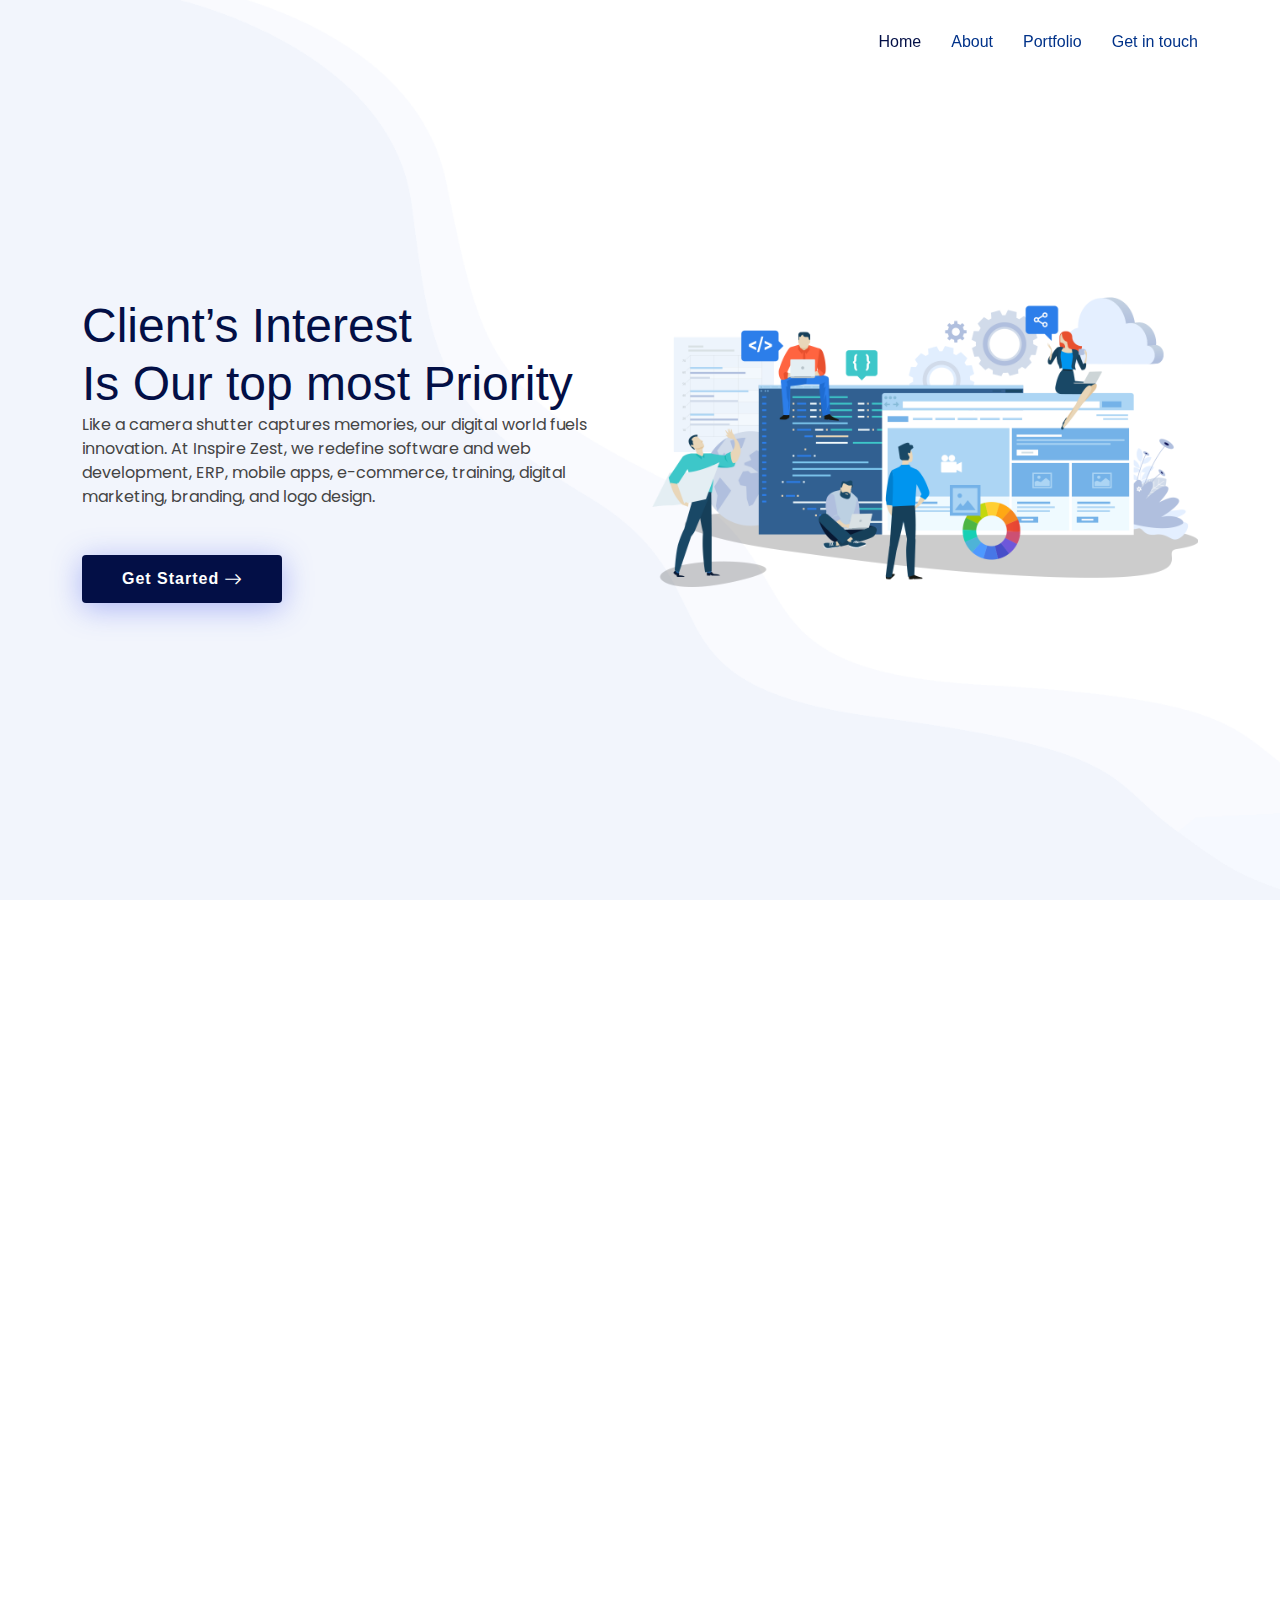
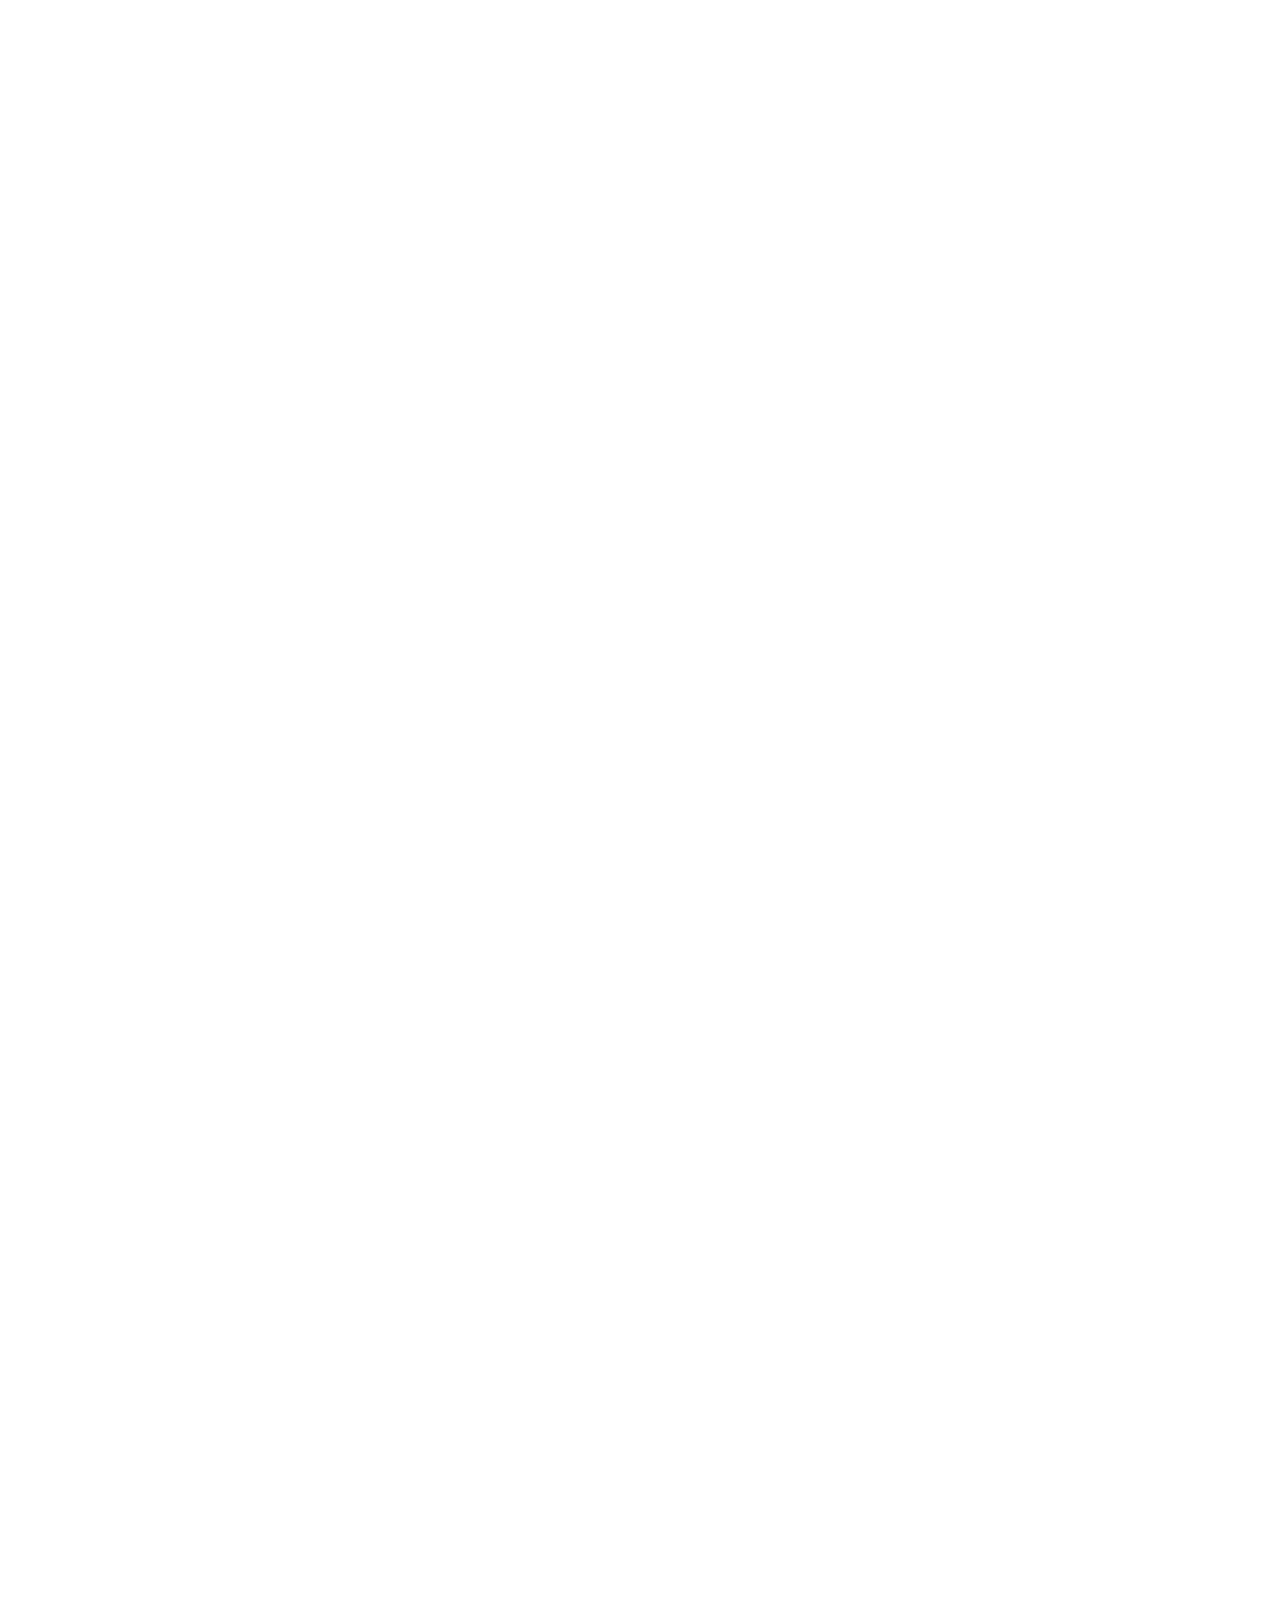
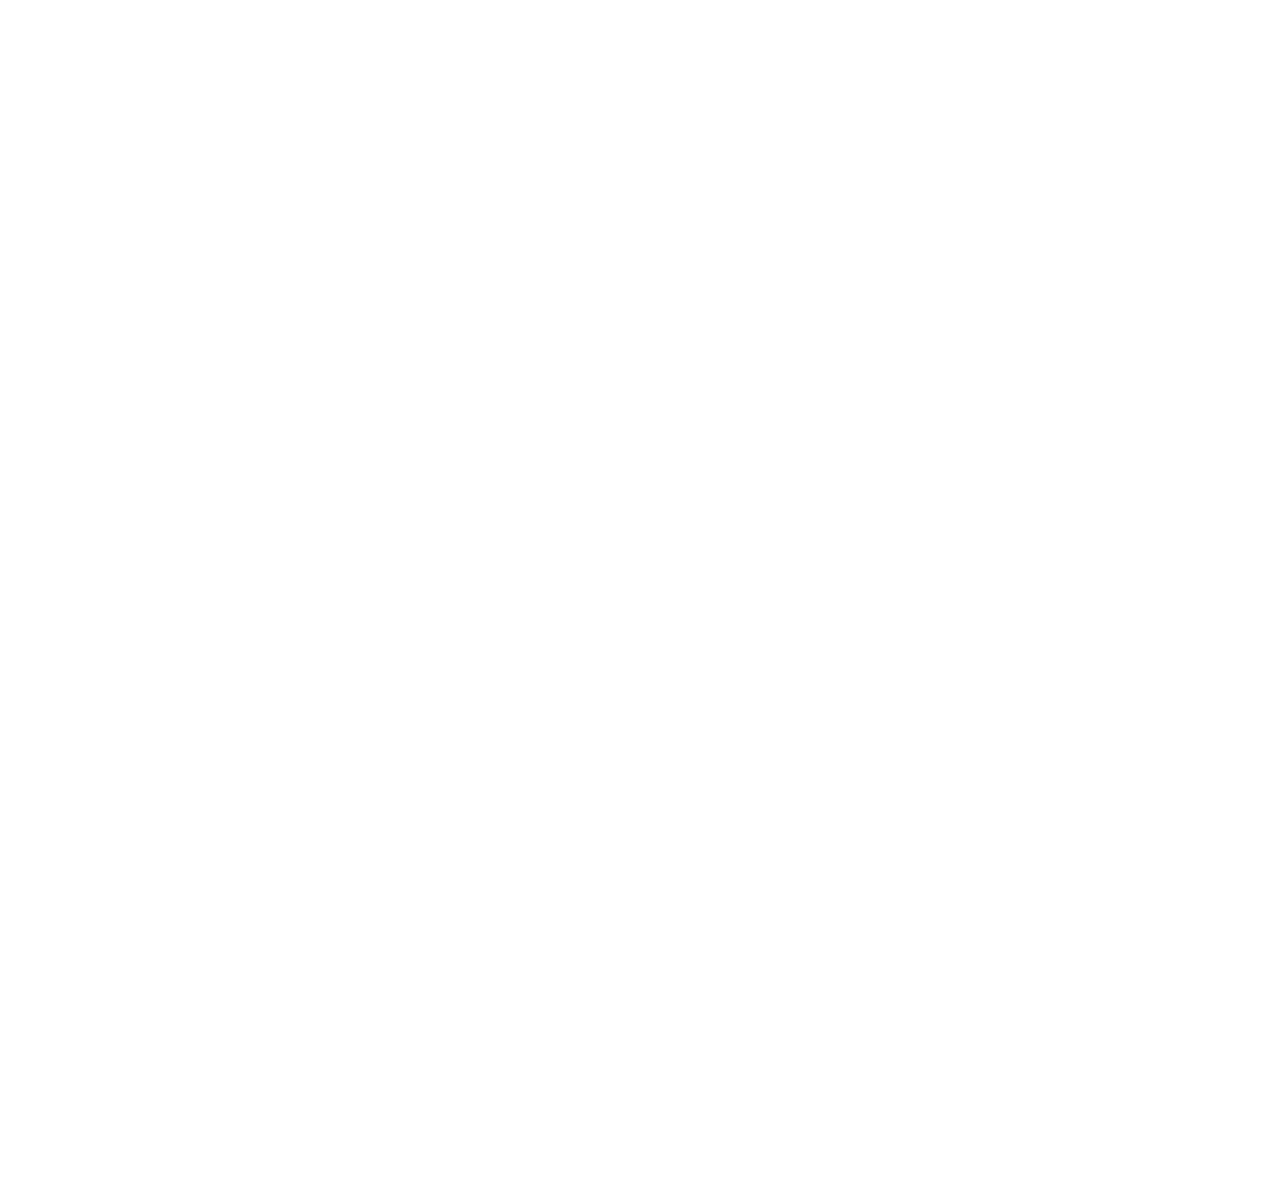
==== commit 53f609e5: "updates" ====
--- a/index.html
+++ b/index.html
@@ -65,8 +65,8 @@
     <div class="container">
       <div class="row">
         <div class="col-lg-6 d-flex flex-column justify-content-center">
-          <h1 data-aos="fade-up">Inspirezest<br>Technologies</h1>
-          <p data-aos="fade-up" data-aos-delay="400">In Inspire Zest, we value your ideas and patience and we can work cordially to create and design interactive solutions of your choice which will elevate your company standards and work accordingly.</p>
+          <h1 data-aos="fade-up">Client’s Interest<br>Is Our top most Priority</h1>
+          <p data-aos="fade-up" data-aos-delay="400">Like a camera shutter captures memories, our digital world fuels innovation. At Inspire Zest, we redefine software and web development, ERP, mobile apps, e-commerce, training, digital marketing, branding, and logo design.</p>
           <div data-aos="fade-up" data-aos-delay="600">
             <div class="text-center text-lg-start">
               <a href="#about" class="btn-get-started scrollto d-inline-flex align-items-center justify-content-center align-self-center">
@@ -94,9 +94,9 @@
           <div class="col-lg-6 d-flex flex-column justify-content-center" data-aos="fade-up" data-aos-delay="200">
             <div class="content">
               <h3>About Us</h3>
-              <h2>We help organizations in profound way <br>to reflect their own core values.</h2>
+              <h2>We provide best in class services and least transparent aspects of great Digital marketing.</h2>
               <p>
-                We offer a comprehensive suite of creative digital solutions, catering to diverse client needs. Our expansion has transcended borders, <br>We're serving clients across the globe.
+                In Inspire Zest, we value your ideas and patience and we can work cordially to create and design interactive solutions of your choice which will elevate your company standards and work accordingly.
               </p>
               <div class="text-center text-lg-start">
                 <a href="#portfolio" class="btn-read-more d-inline-flex align-items-center justify-content-center align-self-center">
--- a/assets/css/style.css
+++ b/assets/css/style.css
@@ -14,7 +14,7 @@
 }
 
 body {
-  font-family: "Open Sans", sans-serif;
+  font-family: "Poppins", sans-serif;
   color: #444444;
 }
 
